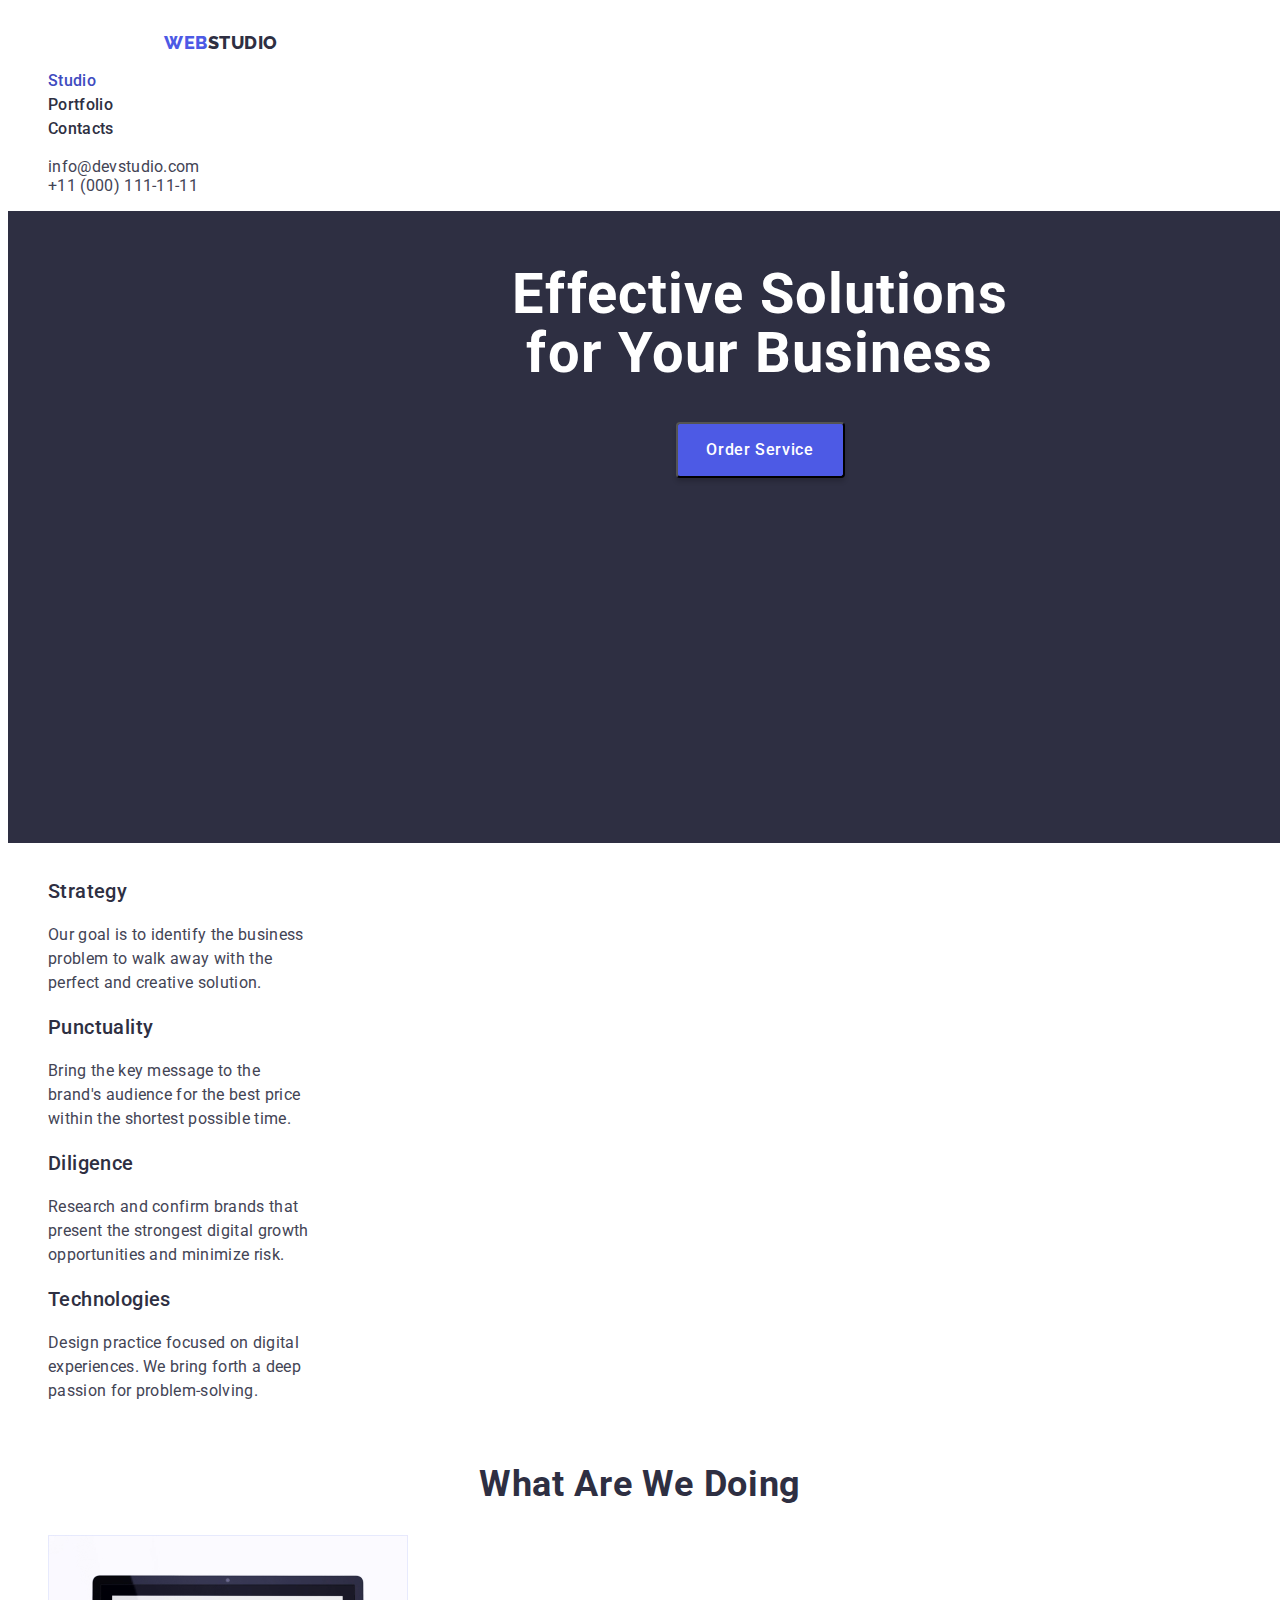
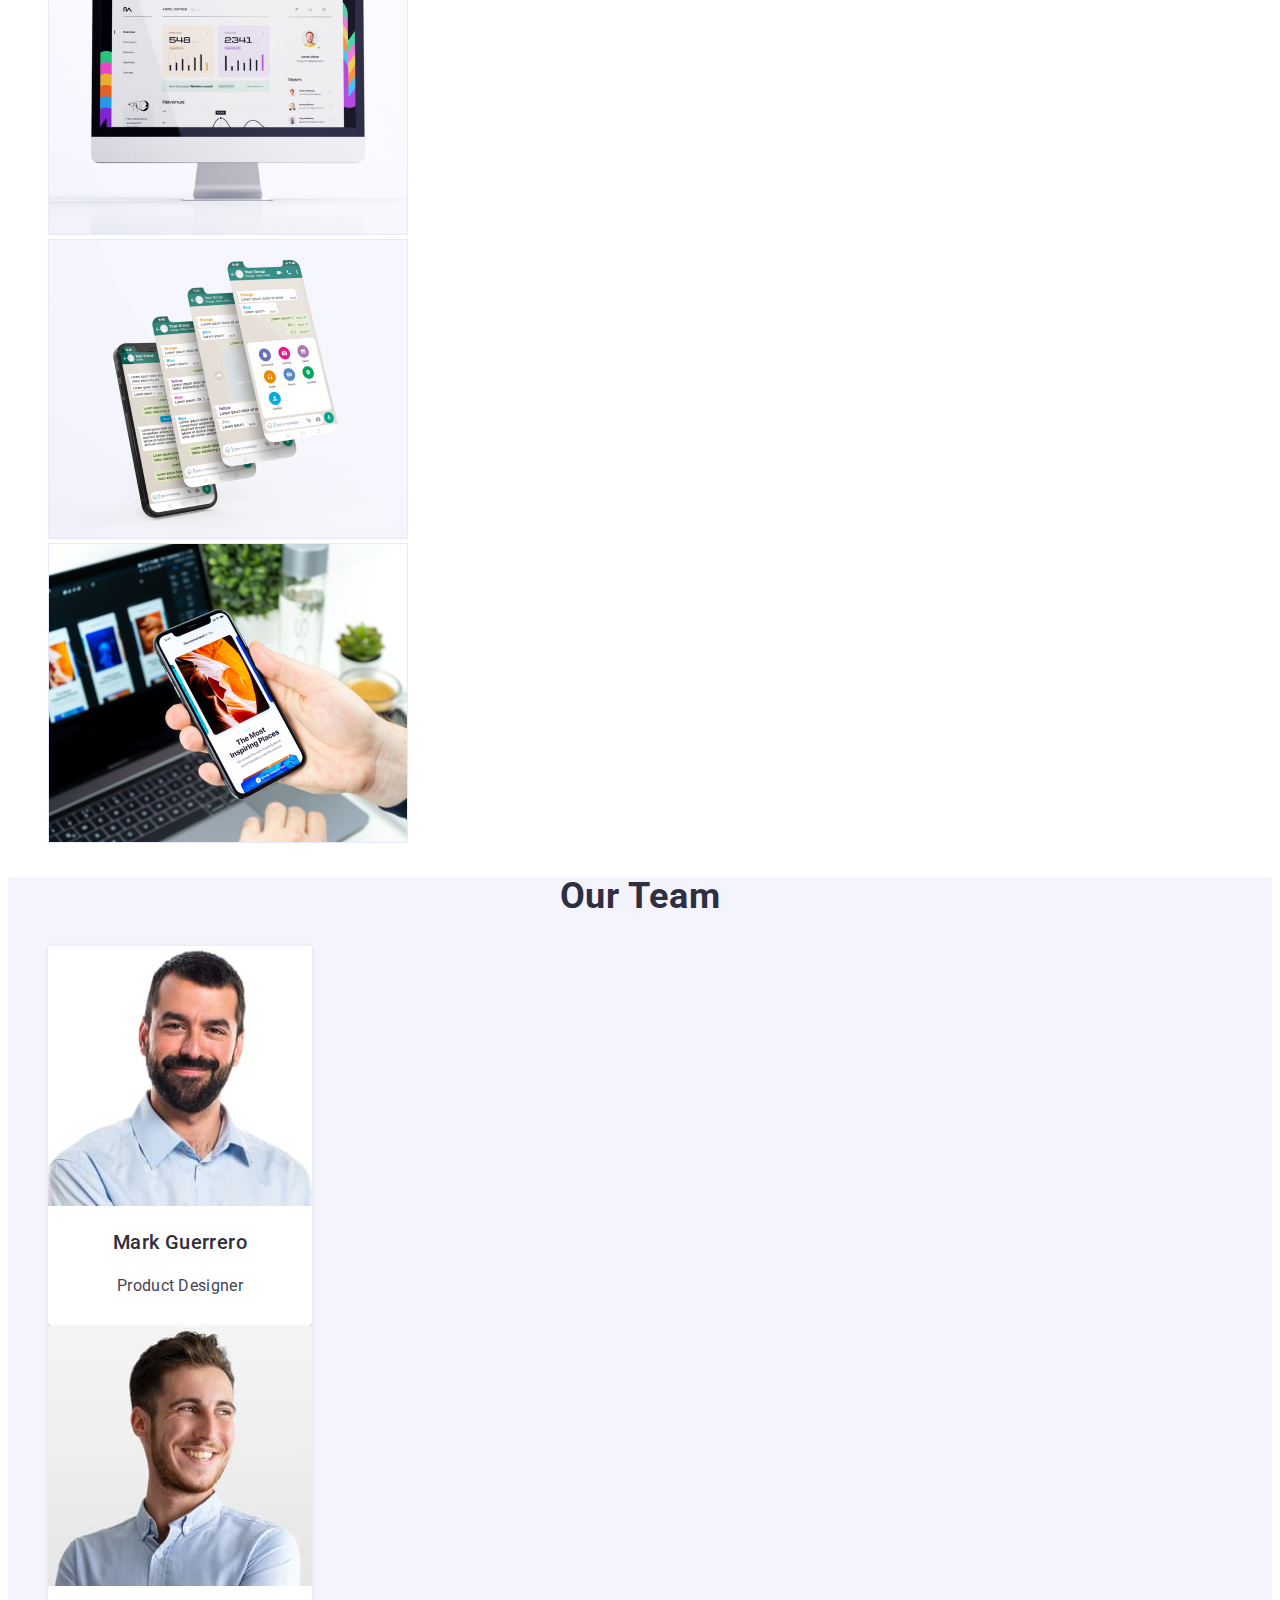
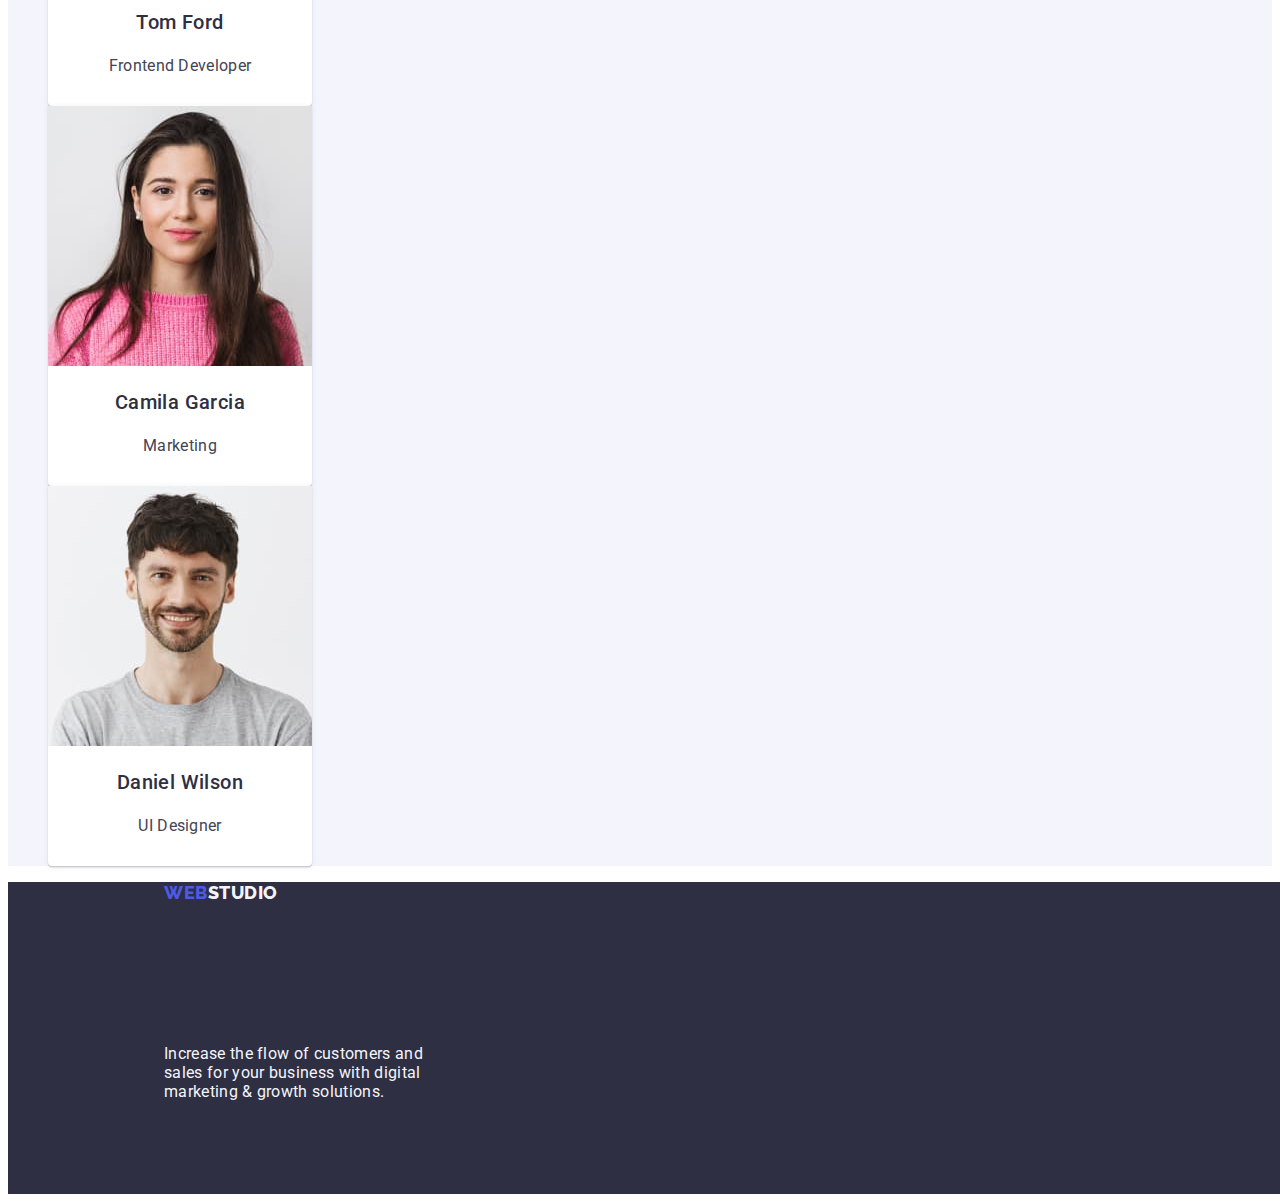
==== index.html @ 100992f3 "finish7" ====
<!DOCTYPE html>
<html lang="en">
<head>
    <meta charset="UTF-8">
    <meta http-equiv="X-UA-Compatible" content="IE=edge">
    <meta name="viewport" content="width=device-width, initial-scale=1.0">
    <title>WEBSTUDIO</title>
    <!-- Styles -->
    <link rel="stylesheet" href="./css/styles.css">
    <!-- Fonts -->
    <link rel="preconnect" href="https://fonts.googleapis.com">
    <link rel="preconnect" href="https://fonts.gstatic.com" crossorigin>
    <link href="https://fonts.googleapis.com/css2?family=Montserrat:wght@400;500;600&family=Raleway:wght@800&family=Roboto:wght@400;500;700&display=swap" rel="stylesheet">
    
</head>
<body>
    <header>
        <nav>
            <a href="./index.html" class="logo link">Web<span class="logo-header">Studio</span></a>
            
             <ul class="site-nav list">
                <li><a href="./index.html" class="link current">Studio</a></li>
                <li><a href="./portfolio.html" class="link">Portfolio</a></li>
                <li><a href="" class="link">Contacts</a></li>
            </ul>
        </nav>
        <address class="address">
            <ul class="auth-nav list"> 
                <li><a href="mailto:info@devstudio.com" class="auth-link">info@devstudio.com</a></li>
                <li><a href="tel:+110001111111" class="auth-link">+11 (000) 111-11-11</a></li>
            </ul>
        </address>
    </header> 


    <main>
        <section class="hero-page">
            <h1 class="hero-title">Effective Solutions <br> for Your Business</h1>
            <button class="hero-button" type="button">Order Service</button>
        </section>
        <section>
             <h2 class="work-base" hidden>Our advantages</h2>
            <ul class="advantage list">
                <li class="advantage-item">
                    <h3 class="main-h3">Strategy</h3>
                    <p class="main-p">Our goal is to identify the business problem to walk away with the perfect and creative solution. </p>
                </li>
                <li class="advantage-item">
                    <h3 class="main-h3">Punctuality</h3>
                    <p class="main-p">Bring the key message to the brand's audience for the best price within the shortest possible time.</p>
                </li>
                <li class="advantage-item">
                    <h3 class="main-h3">Diligence</h3>
                    <p class="main-p">Research and confirm brands that present the strongest digital growth opportunities and minimize risk.</p>
                </li>
                <li class="advantage-item">
                    <h3 class="main-h3">Technologies</h3>
                    <p class="main-p">Design practice focused on digital experiences. We bring forth a deep passion for problem-solving.</p>
                </li>   
            </ul>
        </section>
        <section>
            <h2 class="work-base">What are we doing</h2>
            <ul class="working list">
                <li>
                    <img src="./images/box1.jpg" alt="White computer" width="360">
                </li>
                <li>
                    <img src="./images/box2.jpg" alt="Telephone with sms" width="360">
                </li>
                <li>
                    <img src="./images/box3.jpg" alt="Man work with telephone and notebook" width="360">
                </li>
            </ul>
        </section>
        <section class="work-team">
            <h2 class="work-base">Our Team</h2>
            <ul class="team list">
                <li class="team-card">
                    <img src="./images/worker1.jpg" alt="Man with beard and blue shirt" width="264">
                    <h3 class="team-h3">Mark Guerrero</h3><p class="main-p">Product Designer</p>      
                </li>
                <li class="team-card">
                    <img src="./images/worker2.jpg" alt="Smiling man in blue shirt" width="264">
                    <h3 class="team-h3">Tom Ford</h3><p class="main-p">Frontend Developer</p>
                    
                </li>
            <li class="team-card">
                    <img src="./images/worker3.jpg" alt="Girl with a long dark hair" width="264">
                    <h3 class="team-h3">Camila Garcia</h3><p class="main-p">Marketing</p>        
            </li>
            <li class="team-card">
                    <img src="./images/worker4.jpg" alt="Man in grey T-shirt" width="264">
                    <h3 class="team-h3">Daniel Wilson</h3><p class="main-p">UI Designer</p>        
            </li>
            </ul>
        </section>
    </main>
    <footer class="footer">
        <a href="./index.html" class="logo link">Web<span class="logo-footer">Studio</span></a>
        <p class="footer-text">Increase the flow of customers and sales for your business with digital marketing & growth solutions.</p> 
    </footer>
</body>
</html>
---- css/styles.css ----
:root {
    --primary-text-color: #434455;
    --title-text-color: #2E2F42;
    --accent-color: #4D5AE5;
    --back-accent-color: #404BBF;
    --primary-white-color: #FFF;
    --back-dark-color: #F4F4FD;
    --main-background-color: #E5E5E5;  
}
body {
    color: var(--primary-text-color);
    background-color: var(--primary-white-color);
    font-family: 'Roboto', sans-serif;
    font-weight: 400;
    font-size: 16px;
      
}

h3 {
    font-weight: 500;
    font-size: 20px;
    line-height: 1.2;
    color: var(--title-text-color);
}
.link {
    
    color: var(--title-text-color);
    letter-spacing: 0.02em;
    text-decoration: none;
    font-weight: 500;
    line-height: 1.5; 
    font-size: 16px;
}
.link:hover,
.link:focus {
    color: var(--back-accent-color);
}
.link.current {
    color: var(--back-accent-color);
}
.logo {
    margin-left: 156px;
    font-family: 'Raleway';
    font-weight: 800;
    font-size: 18px;
    line-height: 1.17;
    color: var(--accent-color);
    text-transform: uppercase;
    margin-top: 24px; 
    text-decoration: none;
    font-family: 'Raleway', sans-serif;
    letter-spacing: 0.03em;
}

.logo-header {
    padding: 0;
    margin: 0;
    margin-top: 24px;
    font-family: 'Raleway';
    font-weight: 800;
    font-size: 18px;
    line-height: 1.17;
    color: var(--title-text-color);
    text-transform: uppercase; 
    display: inline-block; 
    letter-spacing: 0.03em
}
.address {
    font-style: normal;
}

ul#auth-nav li {
    list-style: none;
    display: inline-block;
    padding: 0;
    flex-grow: 0;
    letter-spacing: 0.02em;
    flex: none;
    margin-top: 24px;
    font-style: normal;
    color: var(--title-text-color);
}
.auth-link {
    letter-spacing: 0.02em;
    text-decoration: none; 
    color: var(--primary-text-color);
    font-style: normal;
    
}

.auth-link:hover,
.auth-link:focus {
    color: var(--back-accent-color);
}

.auth-link.current {
    color: var(--back-accent-color);
}

/* main */
.hero-page {
    background: #2E2F42;
    color: var(--primary-white-color);
    text-align: center;
    padding: 16px 32px;
    width: 1440px;
    height: 600px;
}
.hero-title {
    font-weight: 700;
    font-size: 56px;
    line-height: 1.07;
    letter-spacing: 0.02em;
    text-align: center;

}

.hero-button {
    font-weight: 500;
    background-color: var(--accent-color);
    color: var(--primary-white-color);
    align-items: center;
    box-shadow: 0px 4px 4px rgba(0, 0, 0, 0.15);
    border-radius: 4px;
    width: 169px;
    height: 56px;
    cursor: pointer;
    font-family: "Roboto", sans-serif;
    font-size: 16px;
    line-height: 1.5;
    letter-spacing: 0.04em;
}

.hero-button:hover,
.hero-button:focus {
    color: var(--primary-white-color);
    background-color: var(--back-accent-color);    
}

.list {
    list-style: none;
 }

.advantage {
    width: 264px;
    display: inline-block;
}
.main-h3 {
    letter-spacing: 0.02em;
}
.main-p {
    letter-spacing: 0.02em;
    line-height: 1.5;
}
.work-base {
    font-weight: 700;
    font-size: 36px;
    line-height: 1.11;
    letter-spacing: 0.02em;
    text-transform: capitalize;
    color: var(--title-text-color);
    text-align: center;
}
.team-h3 {
    letter-spacing: 0.02em; 
}
.work-team {
    background-color: var(--back-dark-color);
}

.team-card {
    background-color: var(--primary-white-color);
    box-shadow: 0px 1px 6px rgba(46, 47, 66, 0.08), 0px 1px 1px rgba(46, 47, 66, 0.16), 0px 2px 1px rgba(46, 47, 66, 0.08);
    border-radius: 0px 0px 4px 4px;
    width: 264px;
    height: 380px;
    text-align: center;
    
}

/* Footer */
.footer {
    background-color: var(--title-text-color);
    width: 1440px;
    height: 312px;
}
.logo-footer {
    color: var(--back-dark-color);
    letter-spacing: 0.03em
}
.footer-text {
    color: var(--back-dark-color);
    width: 264px;
    margin-left: 156px;
    margin-top: 140px;
    letter-spacing: 0.02em;
}
/* Портфолио */
.button-portfolio {
    background-color: var(--back-dark-color);
    border: 1px solid #E7E9FC;
    border-radius: 4px;
    flex-direction: row;
    justify-content: center;
    align-items: center;
    padding: 12px 24px;
    font-weight: 500;
    font-size: 16px;
    line-height: 1.5;
    color: #4D5AE5;
    letter-spacing: 0.04em;
    cursor: pointer;
    font-family: "Roboto", sans-serif;
    letter-spacing: 0.04em
    cursor: pointer;
}

.button-portfolio:hover,
.button-portfolio:focus {
     background-color: var(--back-accent-color);
     color: var(--primary-white-color);
     box-shadow: 0px 3px 1px rgba(0, 0, 0, 0.1), 0px 2px 1px rgba(0, 0, 0, 0.08), 0px 2px 2px rgba(0, 0, 0, 0.12);
    border-radius: 4px;
    
}
.brand {
    font-weight: 500;
    font-size: 20px;
    line-height: 1.2;
    letter-spacing: 0.02em;
    color: var(--title-text-color);
    text-align: left;
}
.activities {
    list-style: none;
}
.activities-type {
    text-decoration: none;
}
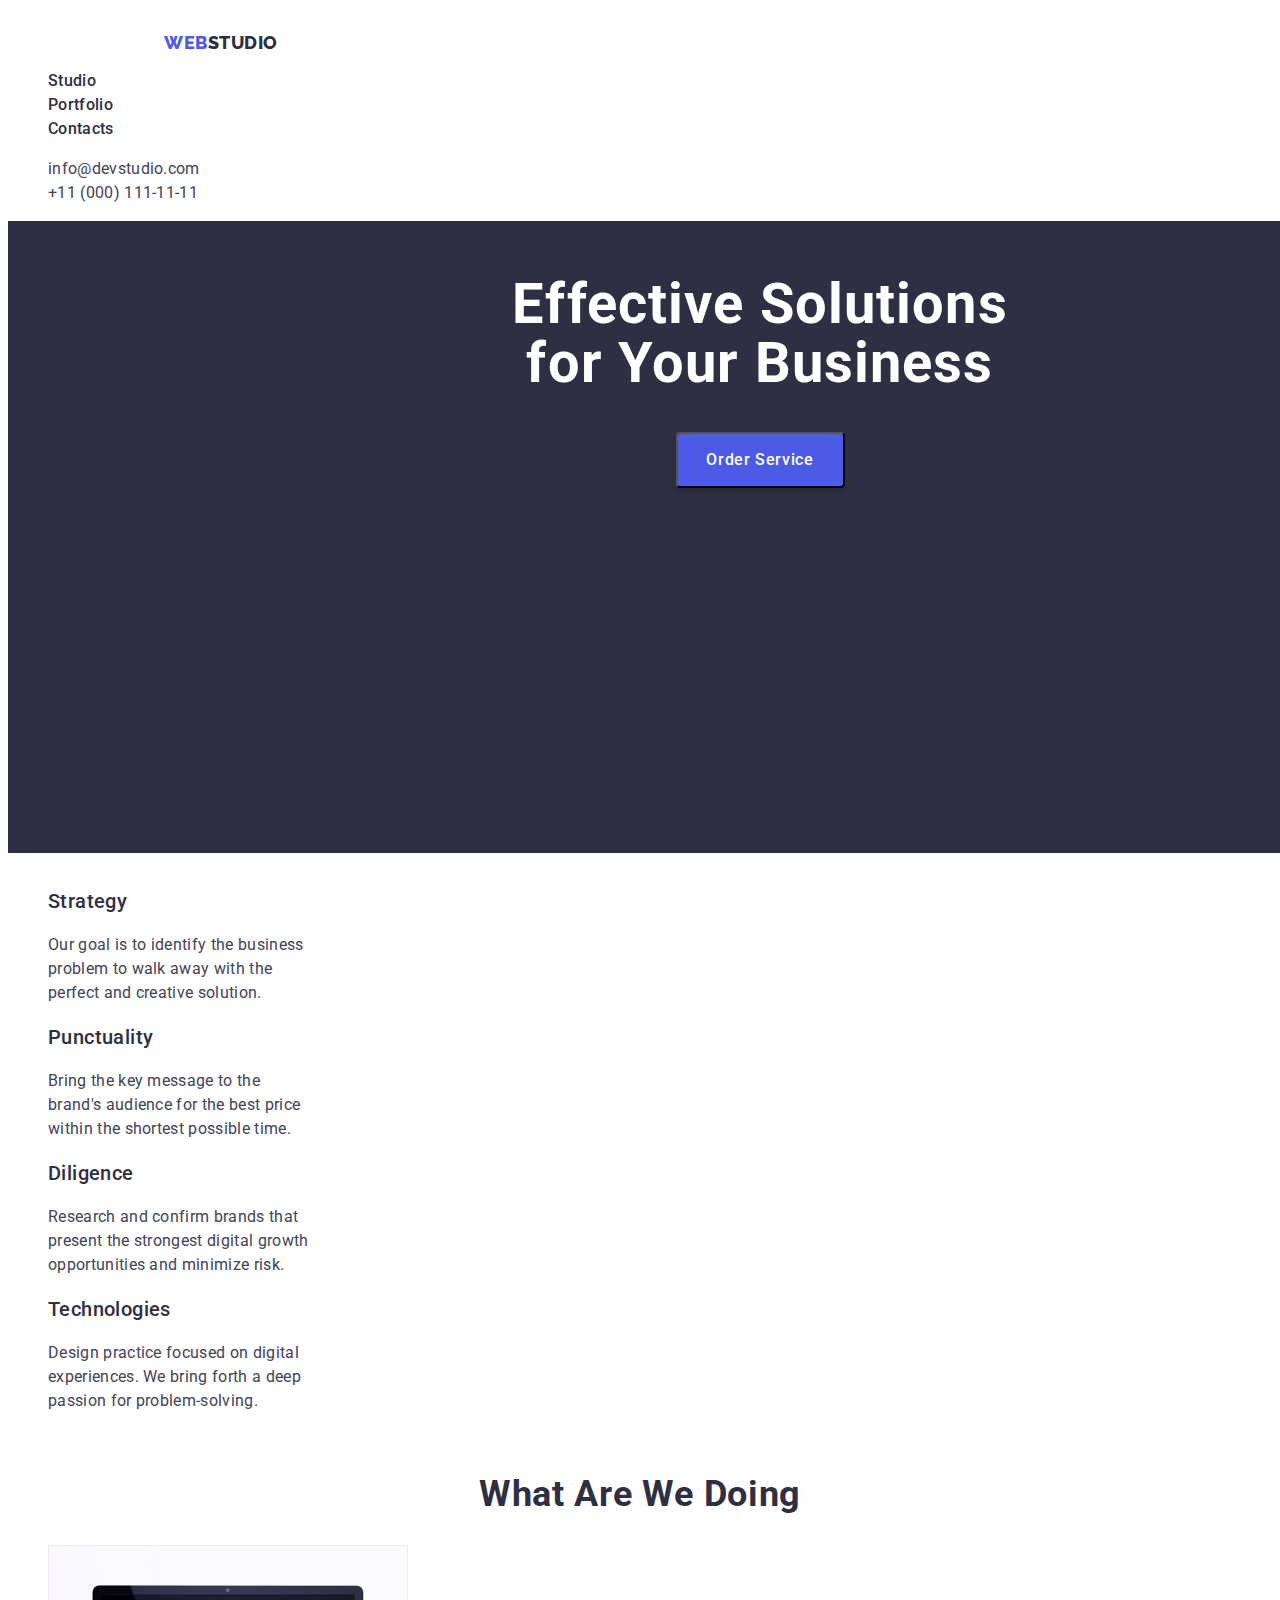
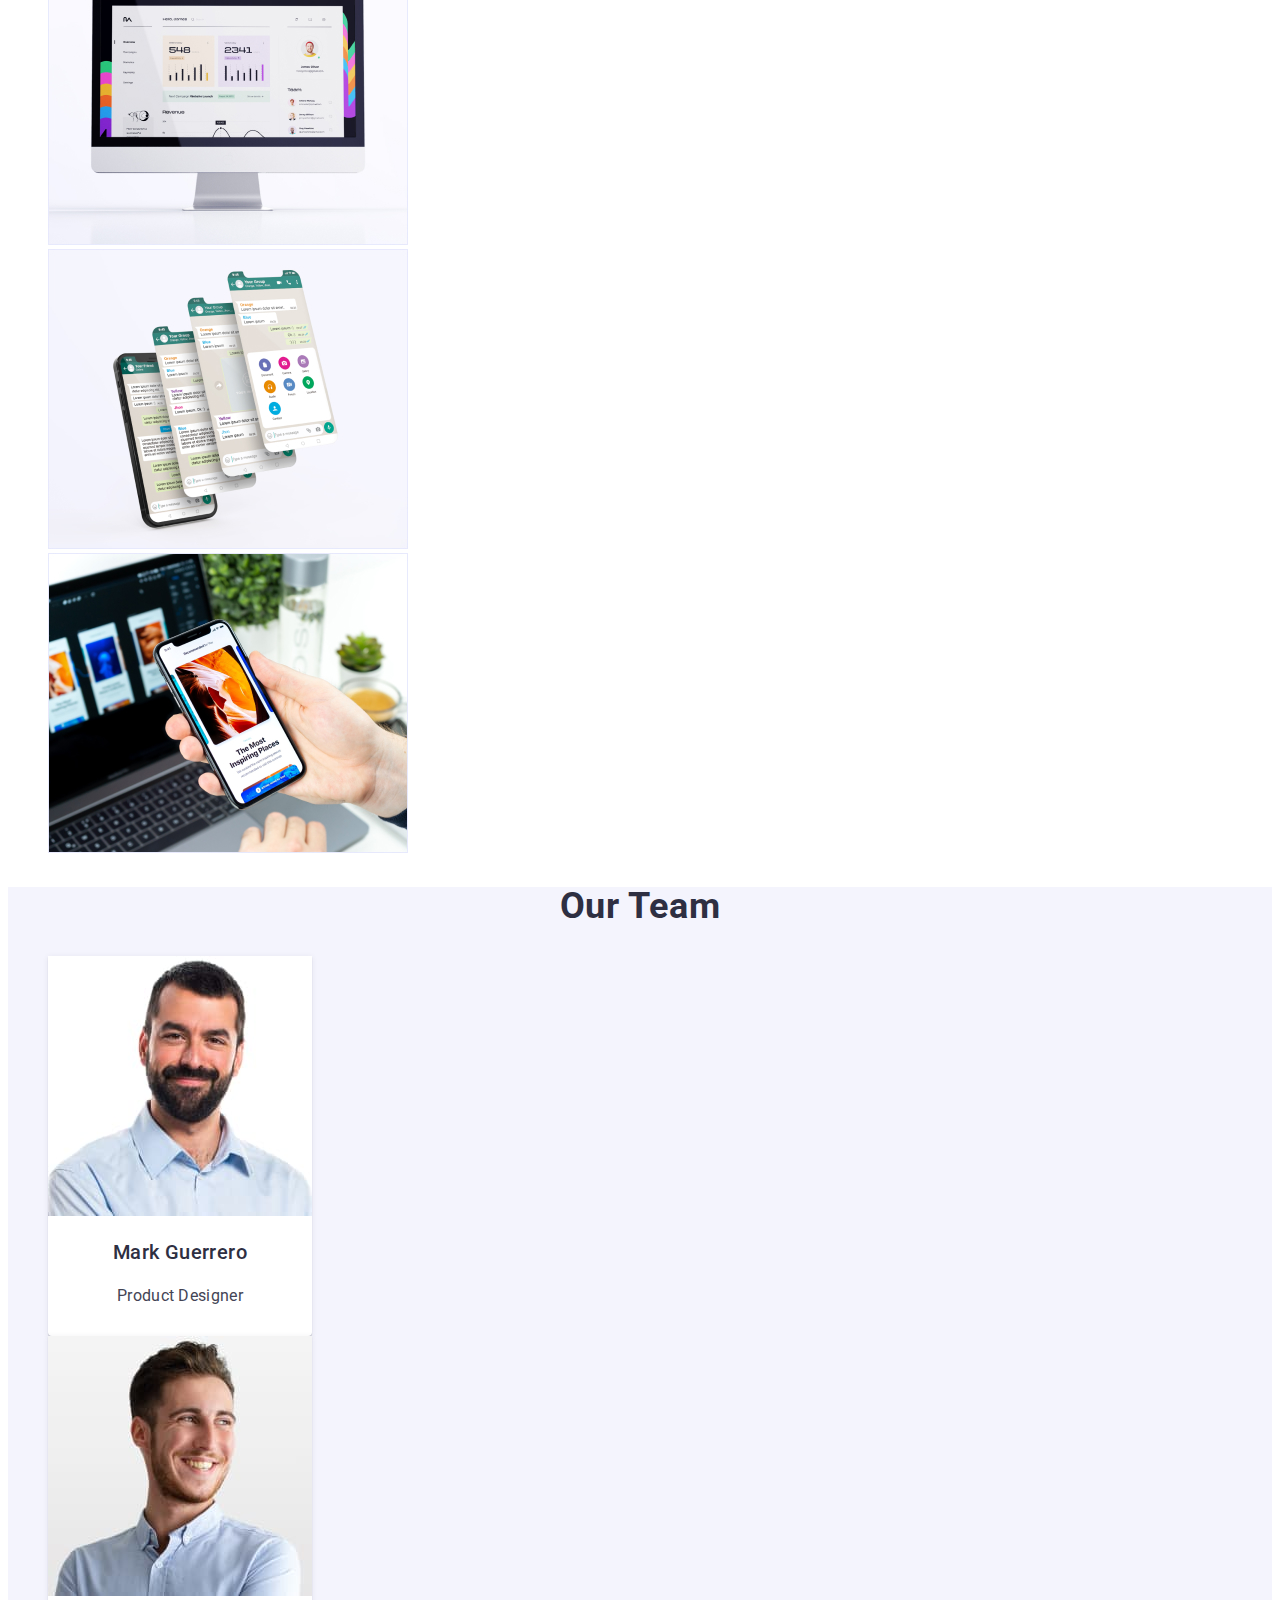
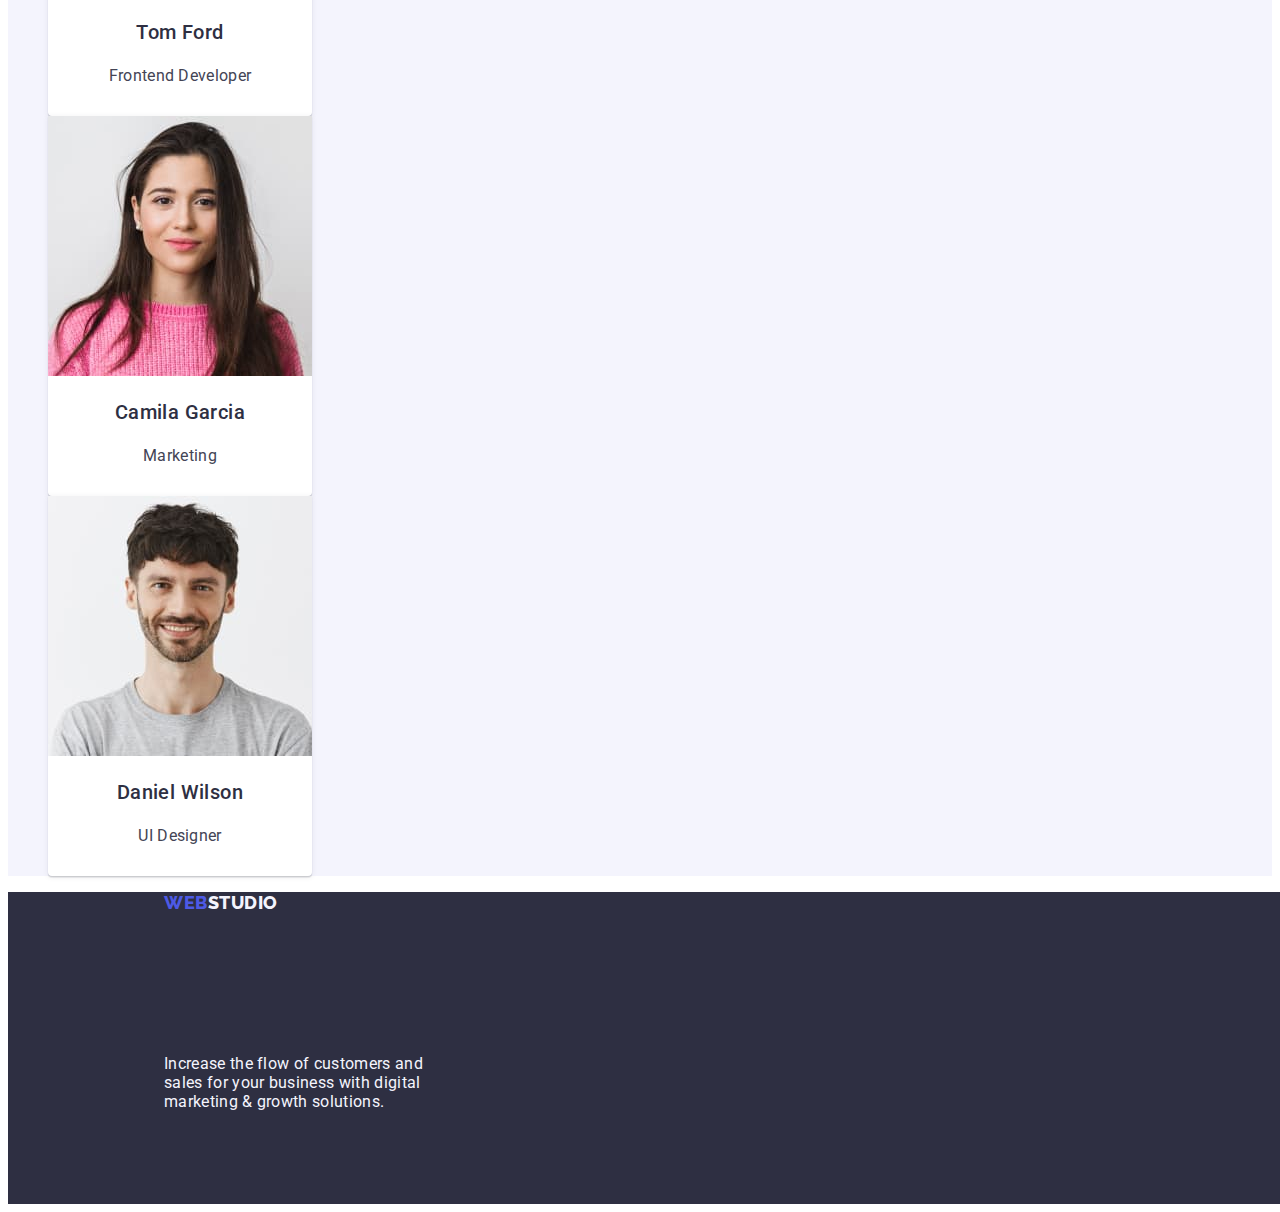
==== commit b42620f5: "finish 10" ====
--- a/index.html
+++ b/index.html
@@ -19,7 +19,7 @@
             <a href="./index.html" class="logo link">Web<span class="logo-header">Studio</span></a>
             
              <ul class="site-nav list">
-                <li><a href="./index.html" class="link current">Studio</a></li>
+                <li><a href="./index.html" class="link">Studio</a></li>
                 <li><a href="./portfolio.html" class="link">Portfolio</a></li>
                 <li><a href="" class="link">Contacts</a></li>
             </ul>
@@ -39,7 +39,7 @@
             <button class="hero-button" type="button">Order Service</button>
         </section>
         <section>
-             <h2 class="work-base" hidden>Our advantages</h2>
+             <h2 hidden class="work-base">Our advantages</h2>
             <ul class="advantage list">
                 <li class="advantage-item">
                     <h3 class="main-h3">Strategy</h3>
--- a/css/styles.css
+++ b/css/styles.css
@@ -85,7 +85,7 @@
     text-decoration: none; 
     color: var(--primary-text-color);
     font-style: normal;
-    
+    line-height: 1.5;
 }
 
 .auth-link:hover,
@@ -211,17 +211,21 @@
     letter-spacing: 0.04em;
     cursor: pointer;
     font-family: "Roboto", sans-serif;
-    letter-spacing: 0.04em
+    letter-spacing: 0.04e;
     cursor: pointer;
 }
-
 .button-portfolio:hover,
 .button-portfolio:focus {
      background-color: var(--back-accent-color);
      color: var(--primary-white-color);
      box-shadow: 0px 3px 1px rgba(0, 0, 0, 0.1), 0px 2px 1px rgba(0, 0, 0, 0.08), 0px 2px 2px rgba(0, 0, 0, 0.12);
-    border-radius: 4px;
-    
+    border-radius: 4px;    
+}
+.activities {
+    list-style: none;
+}
+.activities-type {
+    text-decoration: none;   
 }
 .brand {
     font-weight: 500;
@@ -231,9 +235,9 @@
     color: var(--title-text-color);
     text-align: left;
 }
-.activities {
-    list-style: none;
-}
-.activities-type {
-    text-decoration: none;
+.direction {
+    font-size: 16px;
+    line-height: 1.5;
+    letter-spacing: 0.02em;
+    color: var(--primary-text-color);
 }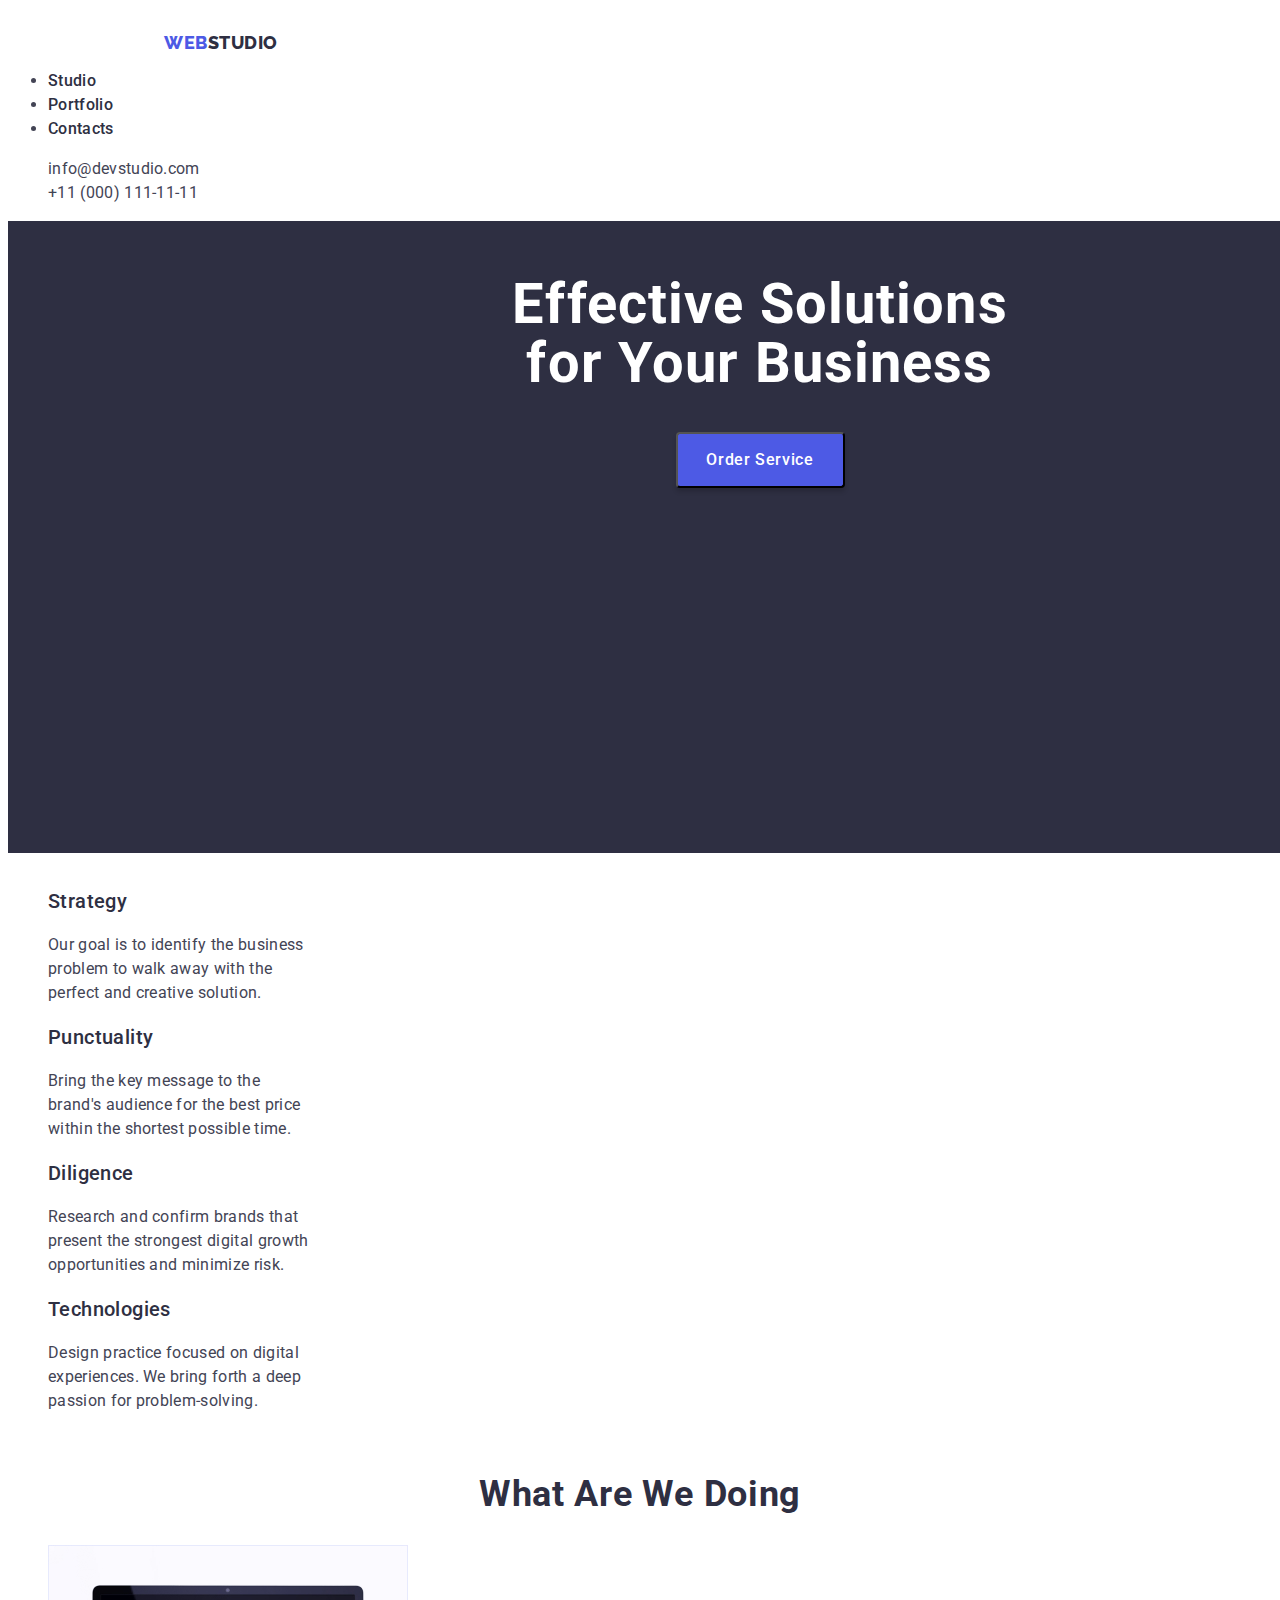
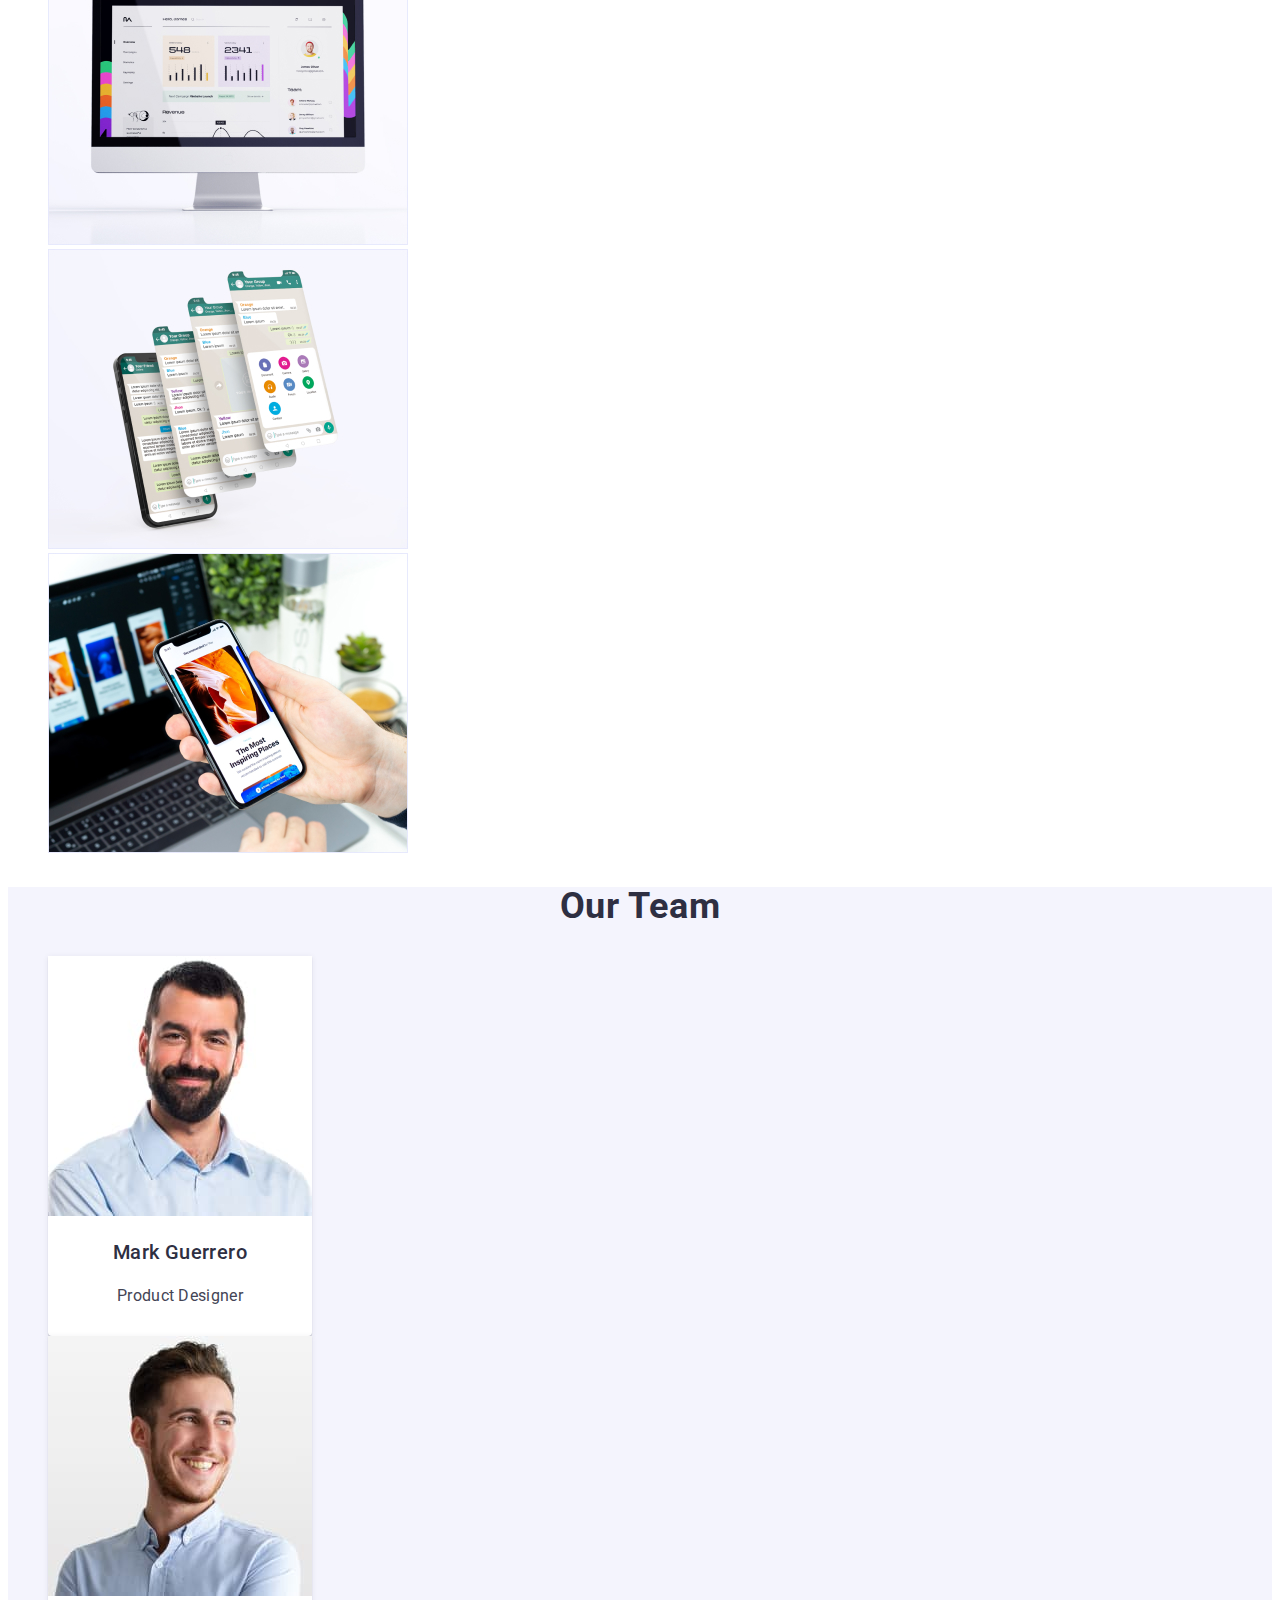
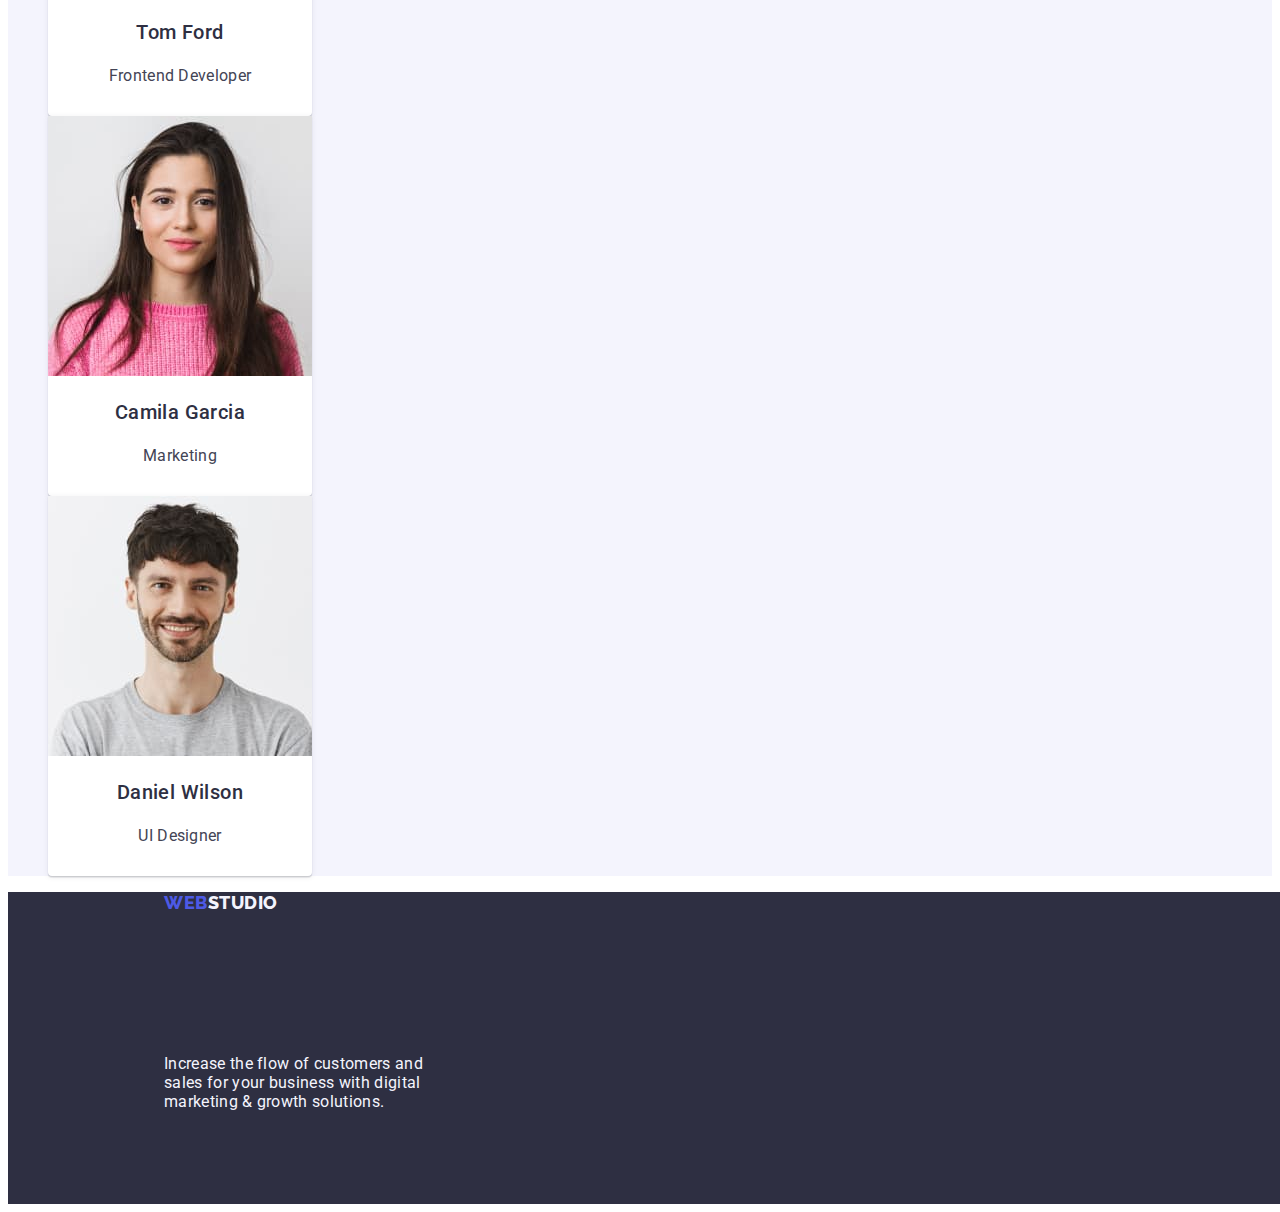
==== commit e454cf83: "finish11" ====
--- a/index.html
+++ b/index.html
@@ -18,7 +18,7 @@
         <nav>
             <a href="./index.html" class="logo link">Web<span class="logo-header">Studio</span></a>
             
-             <ul class="site-nav list">
+             <ul class="site-nav">
                 <li><a href="./index.html" class="link">Studio</a></li>
                 <li><a href="./portfolio.html" class="link">Portfolio</a></li>
                 <li><a href="" class="link">Contacts</a></li>
@@ -40,7 +40,7 @@
         </section>
         <section>
              <h2 hidden class="work-base">Our advantages</h2>
-            <ul class="advantage list">
+            <ul class="advantage">
                 <li class="advantage-item">
                     <h3 class="main-h3">Strategy</h3>
                     <p class="main-p">Our goal is to identify the business problem to walk away with the perfect and creative solution. </p>
@@ -75,7 +75,7 @@
         </section>
         <section class="work-team">
             <h2 class="work-base">Our Team</h2>
-            <ul class="team list">
+            <ul class="team">
                 <li class="team-card">
                     <img src="./images/worker1.jpg" alt="Man with beard and blue shirt" width="264">
                     <h3 class="team-h3">Mark Guerrero</h3><p class="main-p">Product Designer</p>      
--- a/css/styles.css
+++ b/css/styles.css
@@ -22,8 +22,8 @@
     line-height: 1.2;
     color: var(--title-text-color);
 }
+
 .link {
-    
     color: var(--title-text-color);
     letter-spacing: 0.02em;
     text-decoration: none;
@@ -51,7 +51,6 @@
     font-family: 'Raleway', sans-serif;
     letter-spacing: 0.03em;
 }
-
 .logo-header {
     padding: 0;
     margin: 0;
@@ -65,10 +64,12 @@
     display: inline-block; 
     letter-spacing: 0.03em
 }
+.site-nav {
+    .list-style: none;
+}
 .address {
     font-style: normal;
 }
-
 ul#auth-nav li {
     list-style: none;
     display: inline-block;
@@ -87,12 +88,10 @@
     font-style: normal;
     line-height: 1.5;
 }
-
 .auth-link:hover,
 .auth-link:focus {
     color: var(--back-accent-color);
 }
-
 .auth-link.current {
     color: var(--back-accent-color);
 }
@@ -112,9 +111,7 @@
     line-height: 1.07;
     letter-spacing: 0.02em;
     text-align: center;
-
-}
-
+}
 .hero-button {
     font-weight: 500;
     background-color: var(--accent-color);
@@ -130,20 +127,18 @@
     line-height: 1.5;
     letter-spacing: 0.04em;
 }
-
 .hero-button:hover,
 .hero-button:focus {
     color: var(--primary-white-color);
     background-color: var(--back-accent-color);    
 }
-
 .list {
     list-style: none;
  }
-
 .advantage {
     width: 264px;
     display: inline-block;
+    list-style: none;
 }
 .main-h3 {
     letter-spacing: 0.02em;
@@ -167,15 +162,16 @@
 .work-team {
     background-color: var(--back-dark-color);
 }
-
+.team {
+    list-style: none;
+}
 .team-card {
     background-color: var(--primary-white-color);
     box-shadow: 0px 1px 6px rgba(46, 47, 66, 0.08), 0px 1px 1px rgba(46, 47, 66, 0.16), 0px 2px 1px rgba(46, 47, 66, 0.08);
     border-radius: 0px 0px 4px 4px;
     width: 264px;
     height: 380px;
-    text-align: center;
-    
+    text-align: center;    
 }
 
 /* Footer */
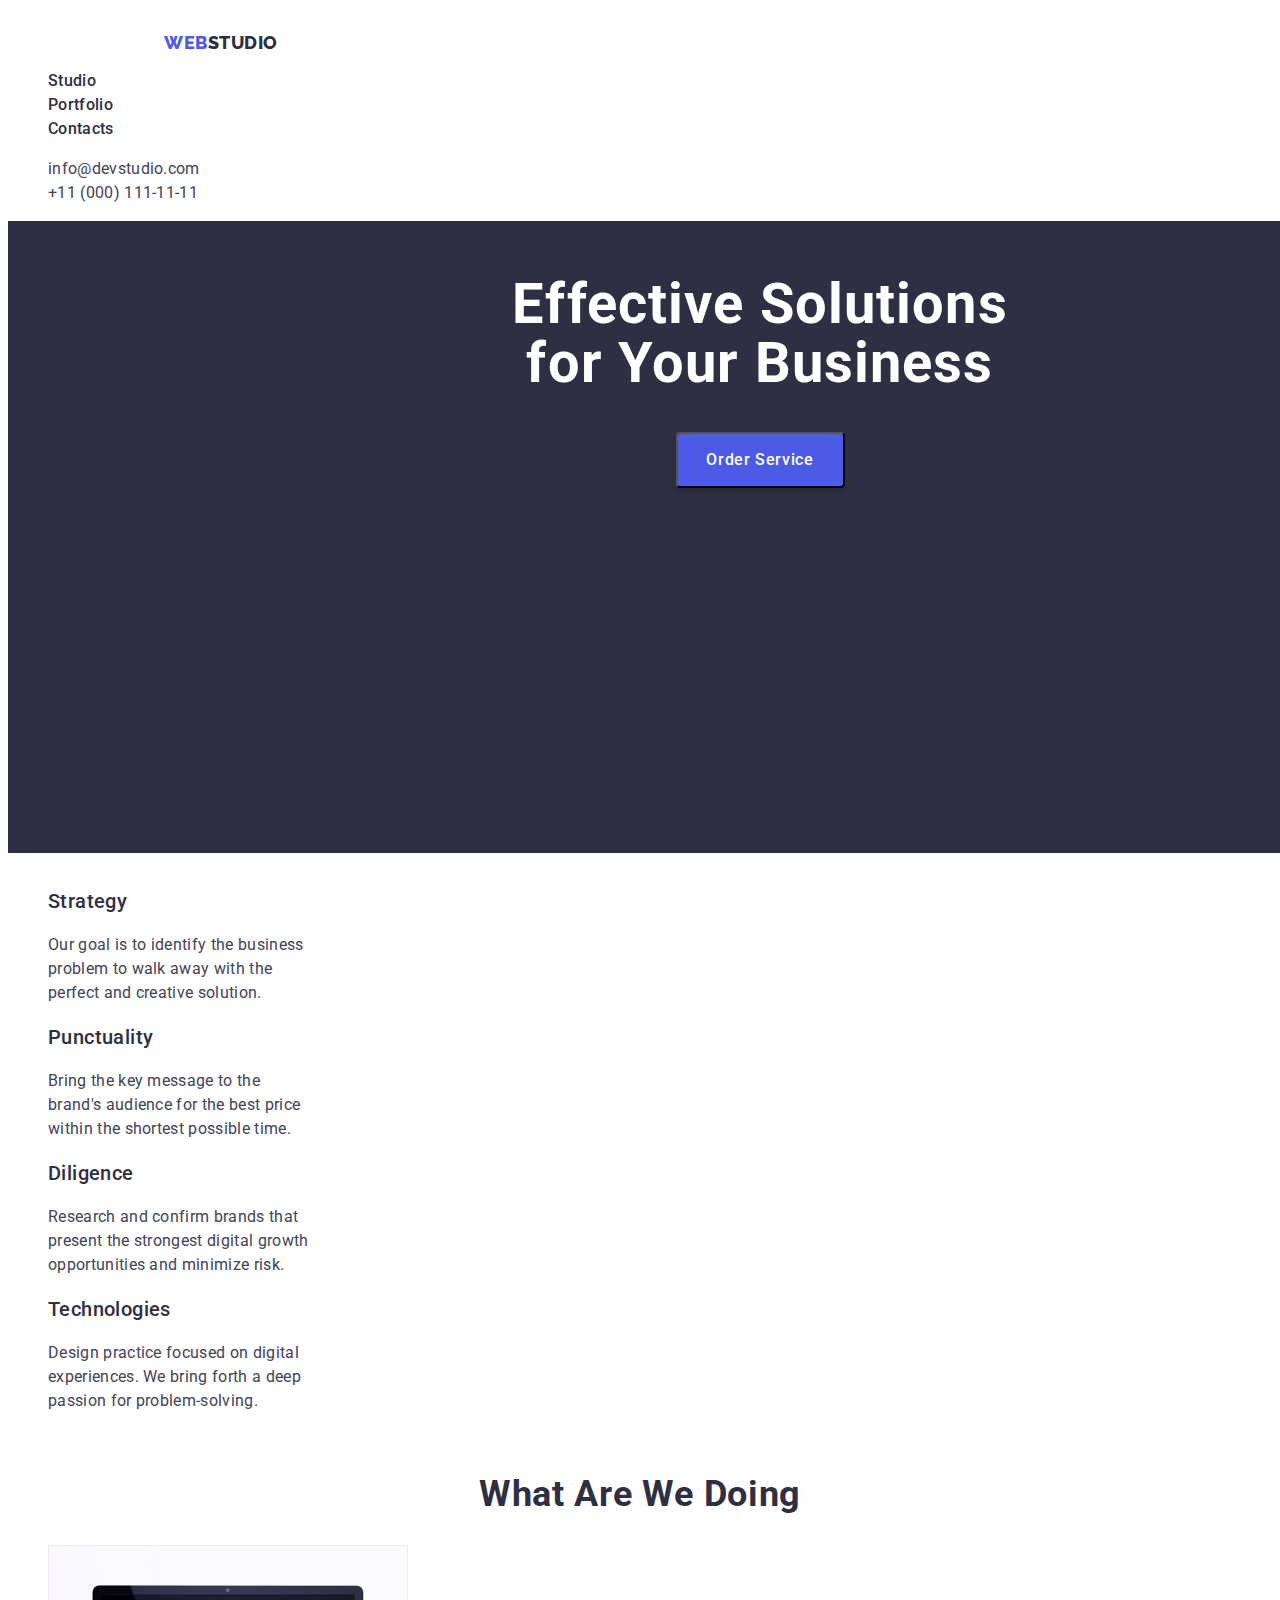
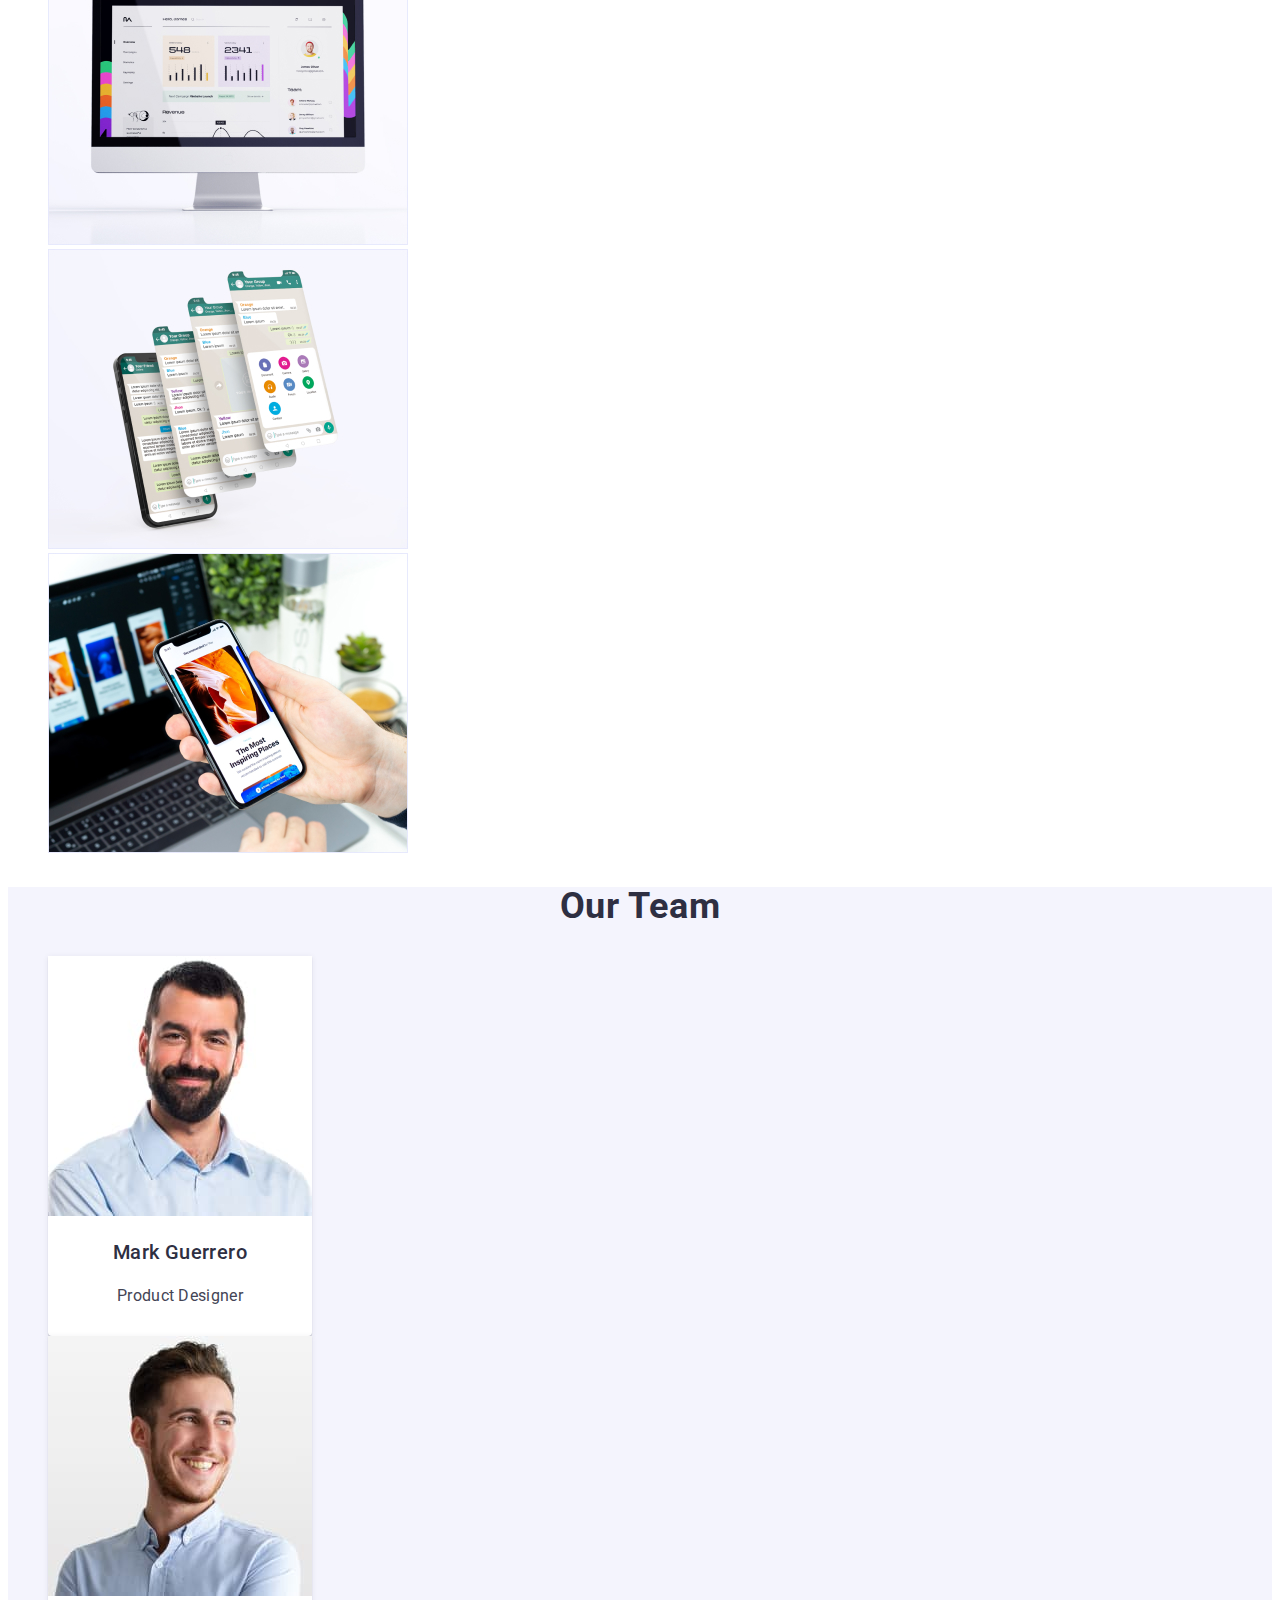
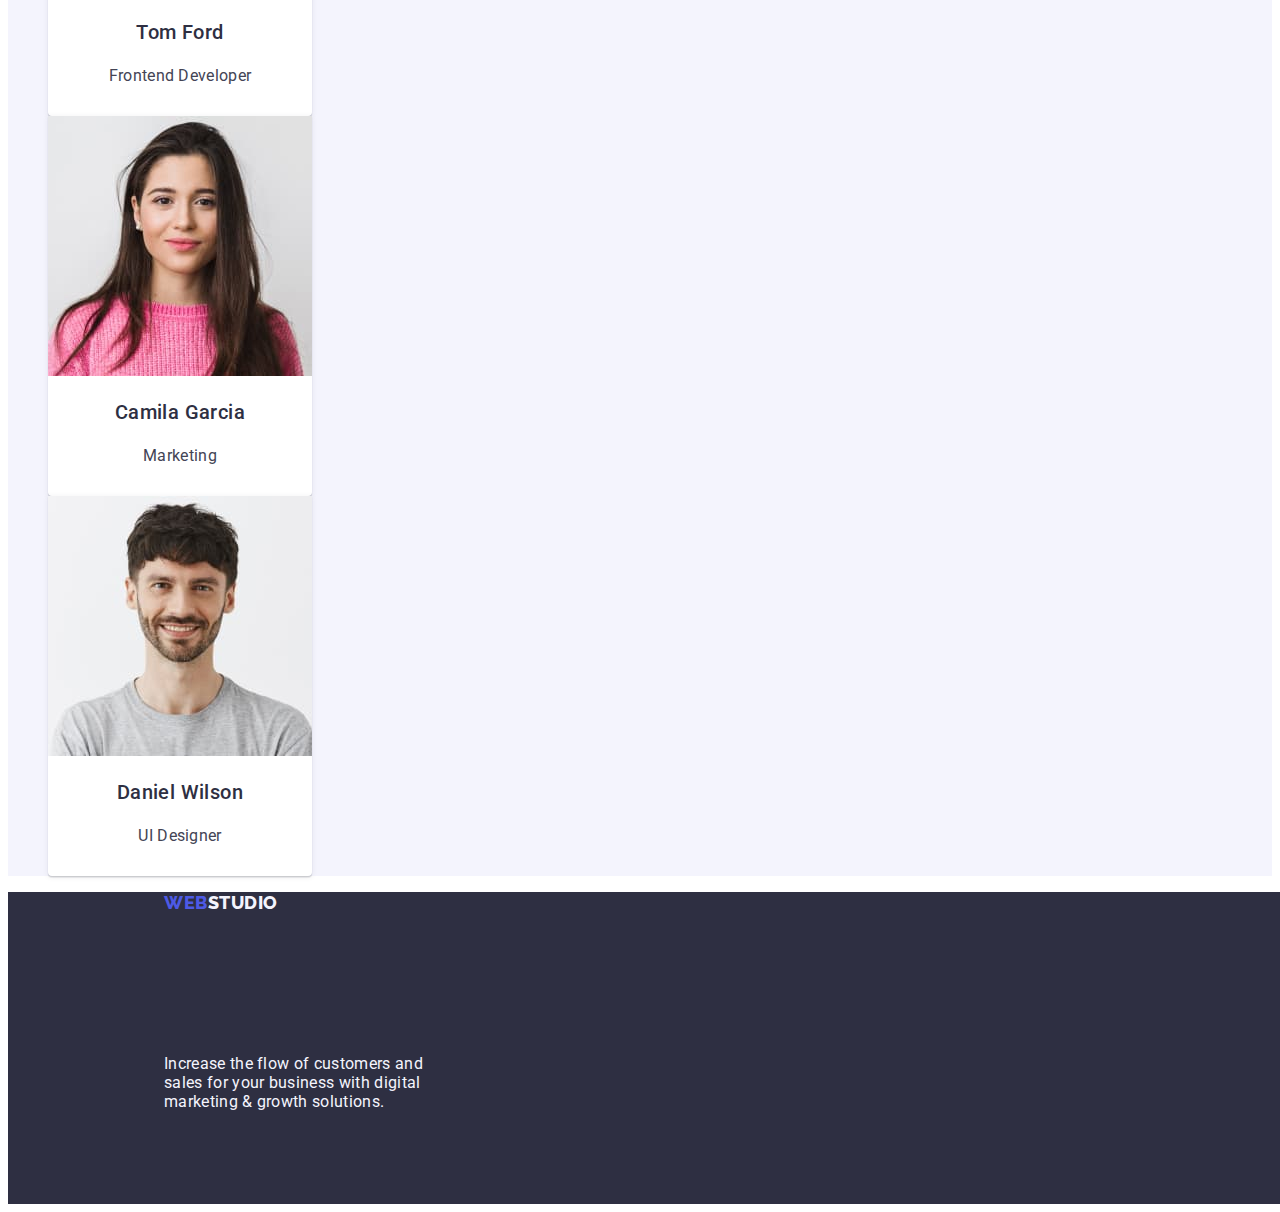
==== commit 8341292d: "finish12" ====
--- a/index.html
+++ b/index.html
@@ -18,7 +18,7 @@
         <nav>
             <a href="./index.html" class="logo link">Web<span class="logo-header">Studio</span></a>
             
-             <ul class="site-nav">
+             <ul class="site-nav list">
                 <li><a href="./index.html" class="link">Studio</a></li>
                 <li><a href="./portfolio.html" class="link">Portfolio</a></li>
                 <li><a href="" class="link">Contacts</a></li>
@@ -32,7 +32,6 @@
         </address>
     </header> 
 
-
     <main>
         <section class="hero-page">
             <h1 class="hero-title">Effective Solutions <br> for Your Business</h1>
@@ -40,7 +39,7 @@
         </section>
         <section>
              <h2 hidden class="work-base">Our advantages</h2>
-            <ul class="advantage">
+            <ul class="advantage list">
                 <li class="advantage-item">
                     <h3 class="main-h3">Strategy</h3>
                     <p class="main-p">Our goal is to identify the business problem to walk away with the perfect and creative solution. </p>
@@ -75,7 +74,7 @@
         </section>
         <section class="work-team">
             <h2 class="work-base">Our Team</h2>
-            <ul class="team">
+            <ul class="team list">
                 <li class="team-card">
                     <img src="./images/worker1.jpg" alt="Man with beard and blue shirt" width="264">
                     <h3 class="team-h3">Mark Guerrero</h3><p class="main-p">Product Designer</p>      
--- a/css/styles.css
+++ b/css/styles.css
@@ -138,7 +138,7 @@
 .advantage {
     width: 264px;
     display: inline-block;
-    list-style: none;
+    
 }
 .main-h3 {
     letter-spacing: 0.02em;
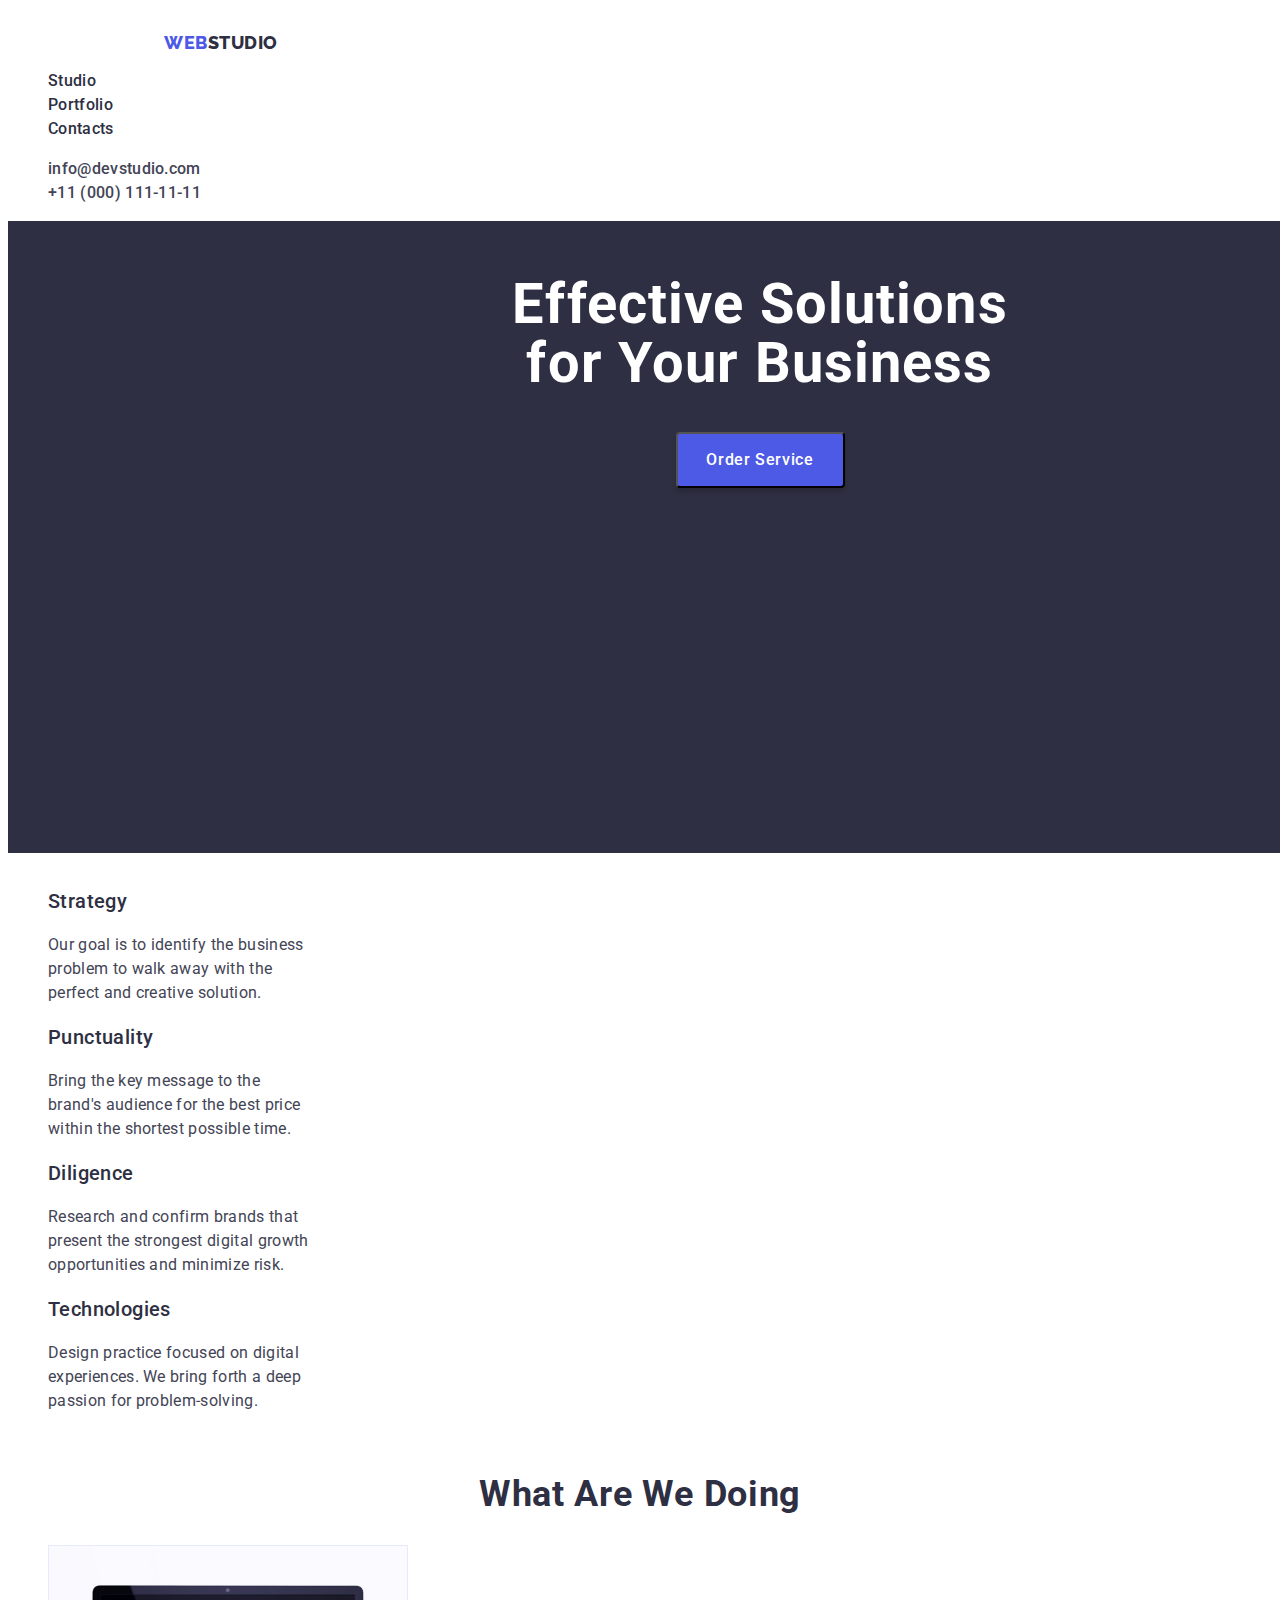
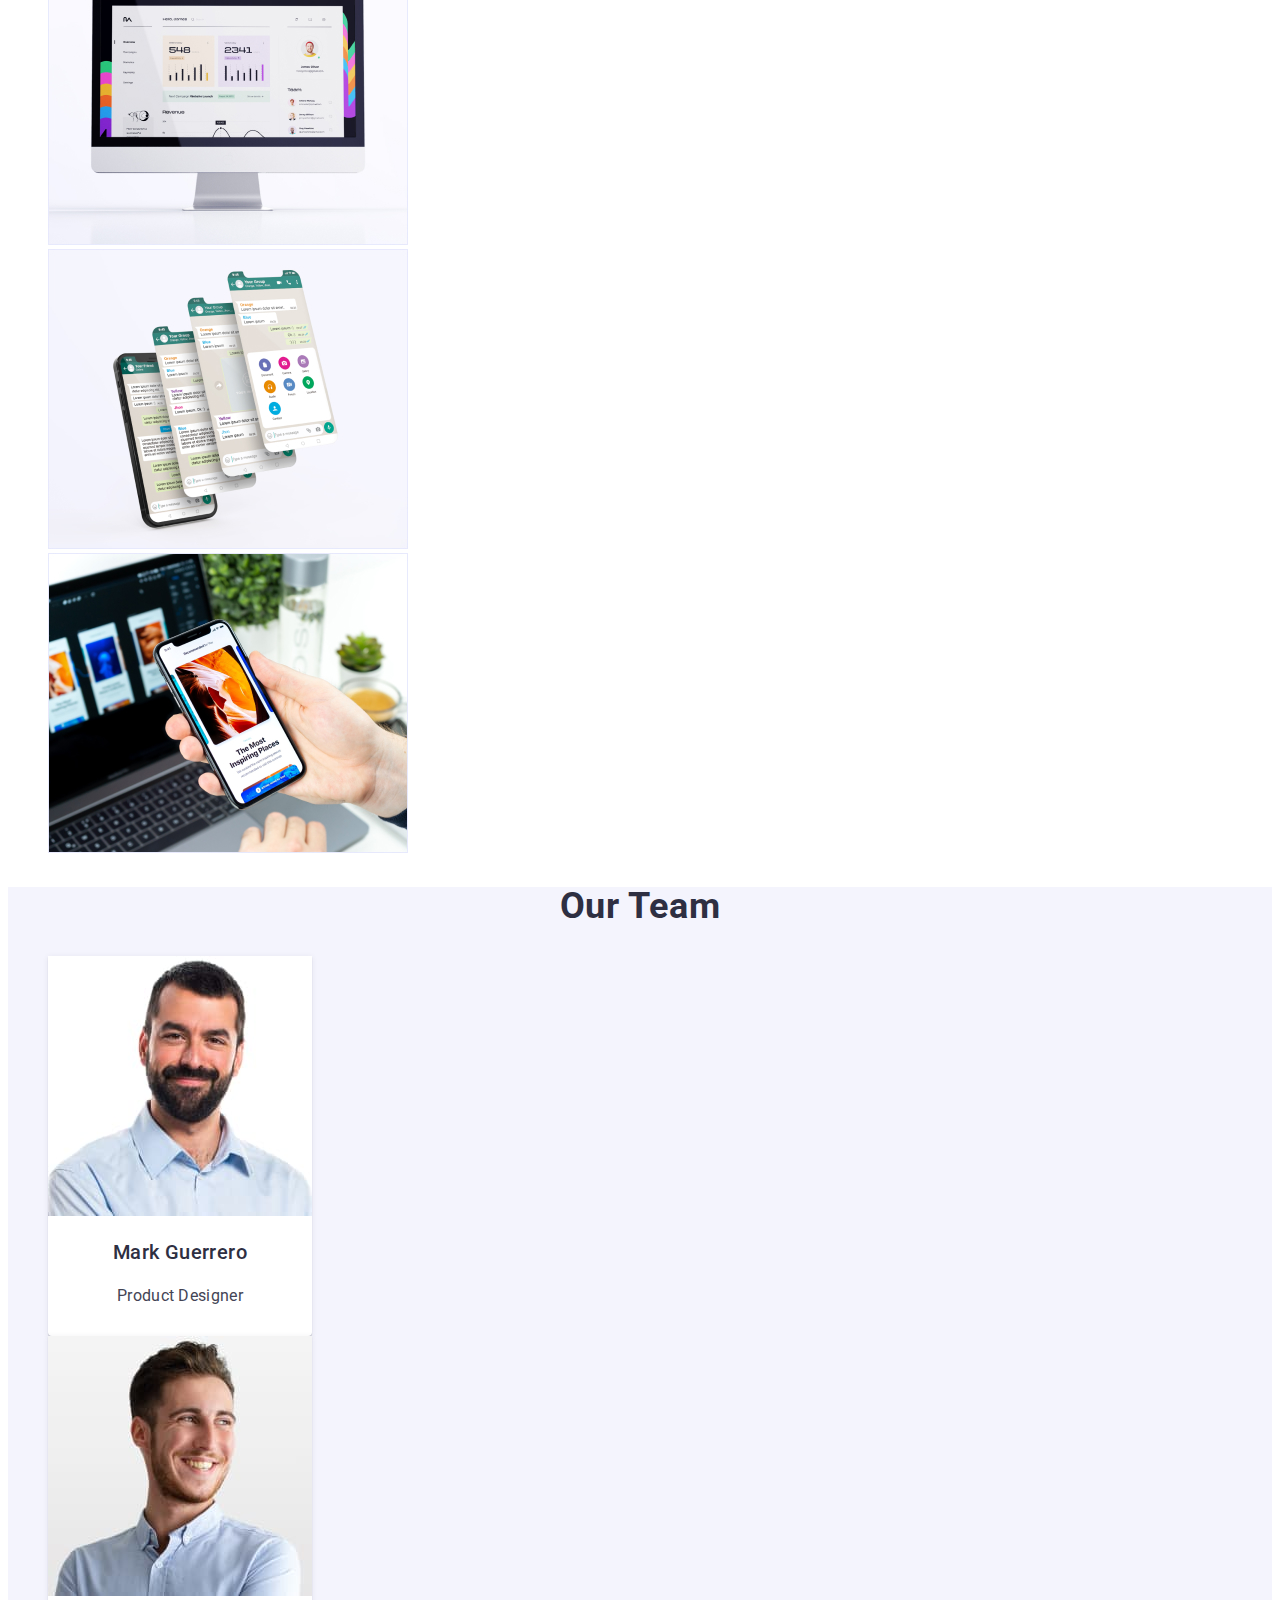
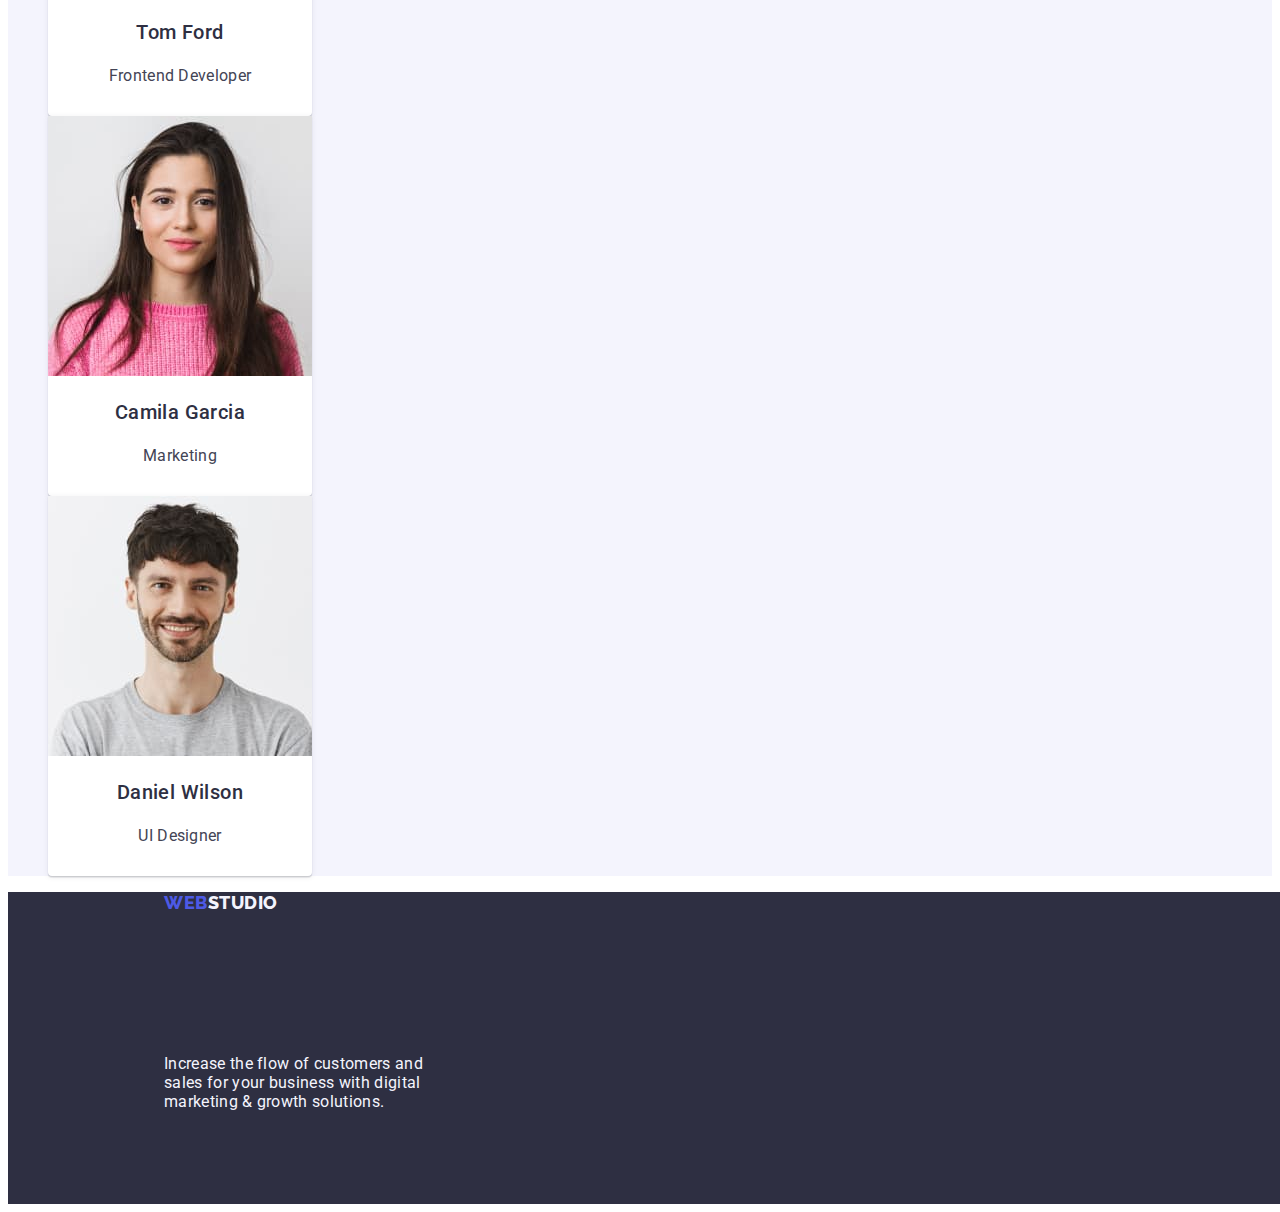
==== commit ea07a614: "finish14" ====
--- a/index.html
+++ b/index.html
@@ -10,8 +10,7 @@
     <!-- Fonts -->
     <link rel="preconnect" href="https://fonts.googleapis.com">
     <link rel="preconnect" href="https://fonts.gstatic.com" crossorigin>
-    <link href="https://fonts.googleapis.com/css2?family=Montserrat:wght@400;500;600&family=Raleway:wght@800&family=Roboto:wght@400;500;700&display=swap" rel="stylesheet">
-    
+    <link href="https://fonts.googleapis.com/css2?family=Montserrat:wght@400;500;600&family=Raleway:wght@800&family=Roboto:wght@400;500;700&display=swap" rel="stylesheet">   
 </head>
 <body>
     <header>
@@ -26,8 +25,8 @@
         </nav>
         <address class="address">
             <ul class="auth-nav list"> 
-                <li><a href="mailto:info@devstudio.com" class="auth-link">info@devstudio.com</a></li>
-                <li><a href="tel:+110001111111" class="auth-link">+11 (000) 111-11-11</a></li>
+                <li><a href="mailto:info@devstudio.com" class="auth-link link">info@devstudio.com</a></li>
+                <li><a href="tel:+110001111111" class="auth-link link">+11 (000) 111-11-11</a></li>
             </ul>
         </address>
     </header> 
@@ -41,19 +40,19 @@
              <h2 hidden class="work-base">Our advantages</h2>
             <ul class="advantage list">
                 <li class="advantage-item">
-                    <h3 class="main-h3">Strategy</h3>
+                    <h3 class="main-adv">Strategy</h3>
                     <p class="main-p">Our goal is to identify the business problem to walk away with the perfect and creative solution. </p>
                 </li>
                 <li class="advantage-item">
-                    <h3 class="main-h3">Punctuality</h3>
+                    <h3 class="main-adv">Punctuality</h3>
                     <p class="main-p">Bring the key message to the brand's audience for the best price within the shortest possible time.</p>
                 </li>
                 <li class="advantage-item">
-                    <h3 class="main-h3">Diligence</h3>
+                    <h3 class="main-adv">Diligence</h3>
                     <p class="main-p">Research and confirm brands that present the strongest digital growth opportunities and minimize risk.</p>
                 </li>
                 <li class="advantage-item">
-                    <h3 class="main-h3">Technologies</h3>
+                    <h3 class="main-adv">Technologies</h3>
                     <p class="main-p">Design practice focused on digital experiences. We bring forth a deep passion for problem-solving.</p>
                 </li>   
             </ul>
@@ -77,20 +76,20 @@
             <ul class="team list">
                 <li class="team-card">
                     <img src="./images/worker1.jpg" alt="Man with beard and blue shirt" width="264">
-                    <h3 class="team-h3">Mark Guerrero</h3><p class="main-p">Product Designer</p>      
+                    <h3 class="main-team">Mark Guerrero</h3><p class="main-p">Product Designer</p>      
                 </li>
                 <li class="team-card">
                     <img src="./images/worker2.jpg" alt="Smiling man in blue shirt" width="264">
-                    <h3 class="team-h3">Tom Ford</h3><p class="main-p">Frontend Developer</p>
+                    <h3 class="main-team">Tom Ford</h3><p class="main-p">Frontend Developer</p>
                     
                 </li>
             <li class="team-card">
                     <img src="./images/worker3.jpg" alt="Girl with a long dark hair" width="264">
-                    <h3 class="team-h3">Camila Garcia</h3><p class="main-p">Marketing</p>        
+                    <h3 class="main-team">Camila Garcia</h3><p class="main-p">Marketing</p>        
             </li>
             <li class="team-card">
                     <img src="./images/worker4.jpg" alt="Man in grey T-shirt" width="264">
-                    <h3 class="team-h3">Daniel Wilson</h3><p class="main-p">UI Designer</p>        
+                    <h3 class="main-team">Daniel Wilson</h3><p class="main-p">UI Designer</p>        
             </li>
             </ul>
         </section>
--- a/css/styles.css
+++ b/css/styles.css
@@ -140,7 +140,7 @@
     display: inline-block;
     
 }
-.main-h3 {
+.main-adv {
     letter-spacing: 0.02em;
 }
 .main-p {
@@ -156,7 +156,7 @@
     color: var(--title-text-color);
     text-align: center;
 }
-.team-h3 {
+.main-team {
     letter-spacing: 0.02em; 
 }
 .work-team {
